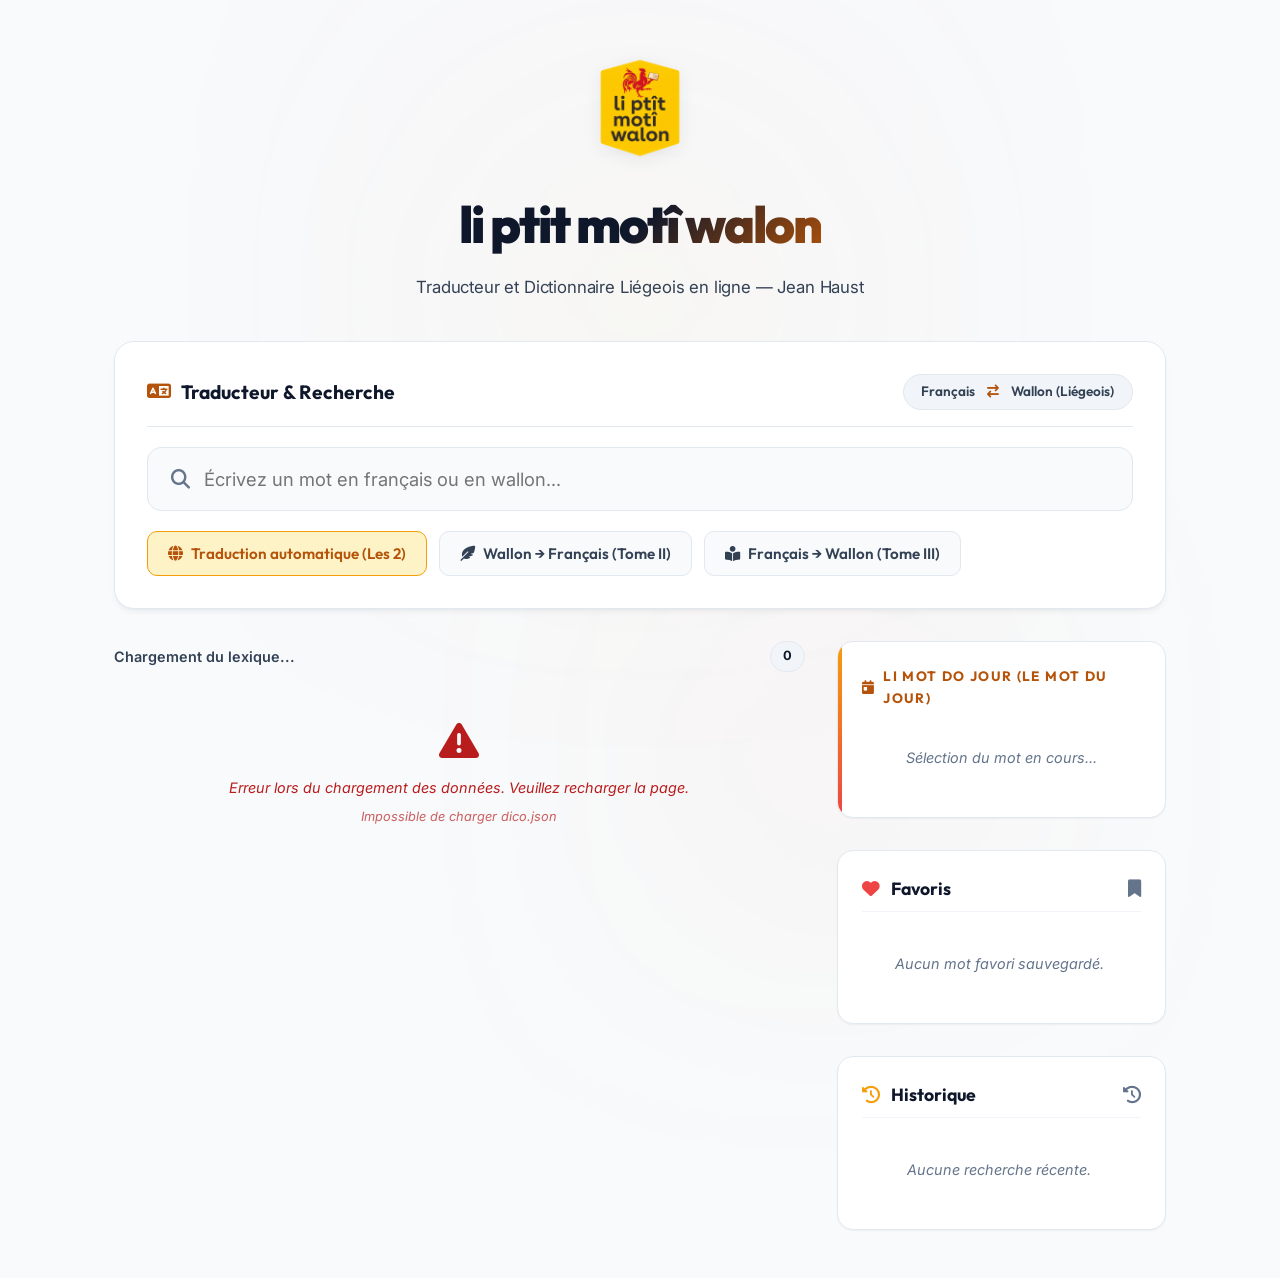
==== index.html @ 65e686a9 "Initial commit of li ptit motî walon" ====
<!DOCTYPE html>
<html lang="wa">
<head>
  <meta charset="UTF-8">
  <meta name="viewport" content="width=device-width, initial-scale=1.0">
  <title>li ptit motî walon - Dictionnaire Liégeois en ligne</title>
  
  <!-- SEO Meta Tags -->
  <meta name="description" content="Traducteur et dictionnaire Wallon-Français / Français-Wallon en ligne basé sur l'œuvre de Jean Haust. Recherchez instantanément en wallon ou en français.">
  <meta name="keywords" content="wallon, liegeois, moti, dictionnaire, jean haust, li ptit moti walon, belgique, wallonie, langue regionale, traducteur wallon">
  <meta name="author" content="Antigravity">
  
  <!-- OpenGraph Share Cards -->
  <meta property="og:title" content="li ptit motî walon - Traducteur & Dictionnaire en ligne">
  <meta property="og:description" content="Recherchez et traduisez instantanément du français au wallon liégeois et inversement. Basé sur les dictionnaires de Jean Haust.">
  <meta property="og:type" content="website">
  <meta property="og:url" content="https://li-ptit-moti.walon">
  
  <!-- Icons -->
  <link rel="stylesheet" href="https://cdnjs.cloudflare.com/ajax/libs/font-awesome/6.4.0/css/all.min.css">
  
  <!-- Main Stylesheet -->
  <link rel="stylesheet" href="index.css">
</head>
<body>

  <!-- Background Glowing Blobs (Wallon Colors: Yellow & Red) -->
  <div class="bg-glow"></div>
  <div class="bg-glow-gold"></div>

  <div class="app-container">
    <!-- Header with Wallon Crest -->
    <header>
      <div class="header-crest">
        <img src="logo.png" alt="logo li ptit motî walon" class="header-logo">
      </div>
      <h1 id="app-title">li ptit motî walon</h1>
      <p class="subtitle">Traducteur et Dictionnaire Liégeois en ligne — Jean Haust</p>
    </header>

    <!-- Controls Panel (Top-billed Translator Widget) -->
    <section class="controls-panel">
      <div class="translator-header">
        <div class="translator-title">
          <i class="fa-solid fa-language"></i> Traducteur & Recherche
        </div>
        <div class="translator-direction">
          <span>Français</span>
          <i class="fa-solid fa-arrow-right-arrow-left"></i>
          <span>Wallon (Liégeois)</span>
        </div>
      </div>

      <!-- Search Input -->
      <div class="search-bar-wrapper">
        <input type="text" id="search-box" class="search-input" placeholder="Écrivez un mot en français ou en wallon..." autocomplete="off">
        <i class="fa-solid fa-magnifying-glass search-icon"></i>
        <button id="clear-search" class="clear-search-btn" title="Effacer la recherche">
          <i class="fa-solid fa-xmark"></i>
        </button>
      </div>

      <!-- Filter Tabs -->
      <div class="filter-tabs">
        <button class="tab-btn active" data-filter="all" id="tab-all">
          <i class="fa-solid fa-globe"></i> Traduction automatique (Les 2)
        </button>
        <button class="tab-btn" data-filter="wallon-francais" id="tab-w2f">
          <i class="fa-solid fa-feather-pointed"></i> Wallon → Français (Tome II)
        </button>
        <button class="tab-btn" data-filter="francais-wallon" id="tab-f2w">
          <i class="fa-solid fa-book-open-reader"></i> Français → Wallon (Tome III)
        </button>
      </div>
    </section>

    <!-- Main Workspace (Grid layout) -->
    <main class="main-workspace">
      <!-- Results Section -->
      <section class="results-section">
        <div class="results-header">
          <span id="results-label">Chargement du lexique...</span>
          <span class="results-count" id="results-count">0</span>
        </div>
        
        <!-- List of Results -->
        <div class="results-list" id="results-list">
          <div class="empty-state" id="loading-spinner">
            <i class="fa-solid fa-circle-notch fa-spin" style="font-size: 2rem; color: var(--accent-gold); margin-bottom: 1rem;"></i>
            <p>Chargement des mots de Jean Haust...</p>
          </div>
        </div>
      </section>

      <!-- Sidebar Section -->
      <aside class="sidebar-section">
        <!-- Word of the Day Widget (Moved to the top of the sidebar) -->
        <section class="mot-du-jour" id="widget-mot-du-jour">
          <div class="widget-title">
            <i class="fa-solid fa-calendar-day"></i> Li mot do jour (Le mot du jour)
          </div>
          <div id="mot-du-jour-container">
            <div class="empty-state">Sélection du mot en cours...</div>
          </div>
        </section>

        <!-- Favorites Panel -->
        <div class="sidebar-block">
          <div class="sidebar-title">
            <span><i class="fa-solid fa-heart" style="color: var(--accent-red); margin-right: 0.5rem;"></i> Favoris</span>
            <i class="fa-solid fa-bookmark"></i>
          </div>
          <div class="sidebar-list" id="favorites-list">
            <div class="empty-state">Aucun mot favori sauvegardé.</div>
          </div>
        </div>

        <!-- Search History Panel -->
        <div class="sidebar-block">
          <div class="sidebar-title">
            <span><i class="fa-solid fa-clock-rotate-left" style="color: var(--accent-gold); margin-right: 0.5rem;"></i> Historique</span>
            <i class="fa-solid fa-history"></i>
          </div>
          <div class="sidebar-list" id="history-list">
            <div class="empty-state">Aucune recherche récente.</div>
          </div>
        </div>
      </aside>
    </main>
  </div>

  <!-- Detail Modal -->
  <div class="modal-overlay" id="detail-modal">
    <div class="modal-content">
      <div class="modal-header">
        <div class="modal-title-area">
          <h2 class="modal-word" id="modal-word">Mot</h2>
          <span class="badge" id="modal-badge">Tome</span>
        </div>
        <button class="close-modal-btn" id="close-modal" aria-label="Fermer">
          <i class="fa-solid fa-xmark"></i>
        </button>
      </div>
      <div class="modal-body">
        <div class="definition-text" id="modal-definition">
          Définition complète...
        </div>
      </div>
      <div class="modal-meta">
        <span class="meta-ref" id="modal-ref-tome">
          <i class="fa-solid fa-book-open"></i> Haust, Tome II
        </span>
        <span class="meta-ref" id="modal-ref-page">
          <i class="fa-solid fa-file-lines"></i> Page 12
        </span>
        <button id="modal-fav-btn" class="favorite-btn" title="Ajouter aux favoris">
          <i class="fa-solid fa-heart" style="font-size: 1.25rem;"></i>
        </button>
      </div>
    </div>
  </div>

  <!-- Application Logic -->
  <script src="app.js"></script>
</body>
</html>
---- index.css ----
/* li ptit motî walon - Luminous Modern Design Stylesheet */
@import url('https://fonts.googleapis.com/css2?family=Inter:wght@300;400;500;600;700&family=Outfit:wght@400;500;600;700;800&family=Playfair+Display:ital,wght@0,500;0,700;1,500;1,700&display=swap');

:root {
  /* Color Design Tokens (Clean Luminous Theme) */
  --bg-light: #f8fafc;        /* Slate-50 main bg */
  --bg-light-accent: #f1f5f9; /* Slate-100 secondary bg */
  
  --bg-card: #ffffff;         /* Pure white cards */
  --bg-card-hover: #fafafa;
  
  --border-card: #e2e8f0;     /* Slate-200 thin border */
  --border-card-hover: rgba(217, 119, 6, 0.35); /* Amber hover border */
  
  /* Text Colors */
  --text-primary: #0f172a;    /* Slate-900 */
  --text-secondary: #334155;  /* Slate-700 */
  --text-muted: #64748b;      /* Slate-500 */
  
  /* Accent Colors (Wallon Flag Inspired: Yellow/Amber & Red) */
  --accent-gold: #f59e0b;       /* Amber-500 */
  --accent-gold-text: #b45309;  /* Amber-700 for readable text */
  --accent-gold-bg: #fef3c7;    /* Amber-100 for badges */
  
  --accent-red: #ef4444;        /* Red-500 */
  --accent-red-text: #b91c1c;   /* Red-700 for readable text */
  --accent-red-bg: #fee2e2;     /* Red-100 for badges */
  
  /* Fonts */
  --font-title: 'Outfit', sans-serif;
  --font-body: 'Inter', sans-serif;
  --font-wallon: 'Playfair Display', Georgia, serif; /* Elegant serif for Wallon */
  
  /* Shadows & Glows */
  --shadow-sm: 0 1px 3px rgba(0, 0, 0, 0.02), 0 1px 2px rgba(0, 0, 0, 0.04);
  --shadow-normal: 0 4px 6px -1px rgba(15, 23, 42, 0.05), 0 2px 4px -2px rgba(15, 23, 42, 0.05);
  --shadow-lg: 0 20px 25px -5px rgba(15, 23, 42, 0.06), 0 8px 10px -6px rgba(15, 23, 42, 0.06);
  --glow-gold: 0 0 20px rgba(245, 158, 11, 0.12);
  --glow-red: 0 0 20px rgba(239, 68, 68, 0.08);
  
  /* Transitions */
  --transition-fast: 0.15s cubic-bezier(0.4, 0, 0.2, 1);
  --transition-normal: 0.25s cubic-bezier(0.4, 0, 0.2, 1);
}

/* Base Styles */
* {
  box-sizing: border-box;
  margin: 0;
  padding: 0;
}

body {
  font-family: var(--font-body);
  background-color: var(--bg-light);
  color: var(--text-primary);
  min-height: 100vh;
  overflow-x: hidden;
  line-height: 1.6;
}

/* Soft Warm Background Glows */
.bg-glow {
  position: fixed;
  top: -10%;
  left: 20%;
  width: 60vw;
  height: 60vw;
  background: radial-gradient(circle, rgba(245, 158, 11, 0.04) 0%, rgba(239, 68, 68, 0.01) 60%, transparent 100%);
  z-index: -1;
  pointer-events: none;
  filter: blur(80px);
}

.bg-glow-gold {
  position: fixed;
  bottom: -20%;
  right: 10%;
  width: 50vw;
  height: 50vw;
  background: radial-gradient(circle, rgba(239, 68, 68, 0.03) 0%, rgba(245, 158, 11, 0.01) 60%, transparent 100%);
  z-index: -1;
  pointer-events: none;
  filter: blur(80px);
}

/* App Container Layout */
.app-container {
  max-width: 1100px;
  margin: 0 auto;
  padding: 3rem 1.5rem;
}

/* Header Design */
header {
  text-align: center;
  margin-bottom: 2.5rem;
  display: flex;
  flex-direction: column;
  align-items: center;
  gap: 0.5rem;
  animation: fadeInDown 0.8s ease;
}

.header-crest {
  display: flex;
  align-items: center;
  justify-content: center;
  margin-bottom: 0.5rem;
  transition: transform var(--transition-normal);
}

.header-crest:hover {
  transform: rotate(3deg) scale(1.05);
}

.header-logo {
  height: 120px;
  width: auto;
  filter: drop-shadow(0 4px 8px rgba(15, 23, 42, 0.08));
}

h1 {
  font-family: var(--font-title);
  font-size: 3.2rem;
  font-weight: 850;
  letter-spacing: -0.04em;
  color: var(--text-primary);
  text-transform: lowercase;
  display: inline-block;
  background: linear-gradient(135deg, var(--text-primary) 50%, var(--accent-gold-text) 100%);
  -webkit-background-clip: text;
  -webkit-text-fill-color: transparent;
}

.subtitle {
  font-size: 1.05rem;
  color: var(--text-secondary);
  font-weight: 400;
  letter-spacing: -0.01em;
}

/* Controls Panel (Top-billed Translator Widget) */
.controls-panel {
  background-color: var(--bg-card);
  border: 1px solid var(--border-card);
  border-radius: 20px;
  padding: 2rem;
  margin-bottom: 2rem;
  box-shadow: var(--shadow-normal);
  display: flex;
  flex-direction: column;
  gap: 1.25rem;
  animation: fadeInUp 0.8s ease;
}

.translator-header {
  display: flex;
  justify-content: space-between;
  align-items: center;
  border-bottom: 1px solid var(--border-card);
  padding-bottom: 1rem;
  flex-wrap: wrap;
  gap: 0.75rem;
}

.translator-title {
  font-family: var(--font-title);
  font-size: 1.2rem;
  font-weight: 700;
  color: var(--text-primary);
  display: flex;
  align-items: center;
  gap: 0.6rem;
}

.translator-title i {
  color: var(--accent-gold-text);
}

.translator-direction {
  display: flex;
  align-items: center;
  gap: 0.75rem;
  background-color: var(--bg-light-accent);
  border: 1px solid var(--border-card);
  padding: 0.4rem 1.1rem;
  border-radius: 30px;
  font-size: 0.85rem;
  font-weight: 600;
  font-family: var(--font-title);
  color: var(--text-secondary);
}

.translator-direction i {
  color: var(--accent-gold-text);
}

/* Search Bar Wrapper */
.search-bar-wrapper {
  position: relative;
  display: flex;
  align-items: center;
}

.search-input {
  width: 100%;
  padding: 1.25rem 1.5rem 1.25rem 3.5rem;
  background-color: var(--bg-light);
  border: 1px solid var(--border-card);
  border-radius: 14px;
  color: var(--text-primary);
  font-size: 1.15rem;
  font-family: var(--font-body);
  outline: none;
  transition: all var(--transition-normal);
}

.search-input:focus {
  border-color: var(--accent-gold);
  background-color: #ffffff;
  box-shadow: var(--glow-gold);
}

.search-icon {
  position: absolute;
  left: 1.5rem;
  color: var(--text-muted);
  font-size: 1.2rem;
  pointer-events: none;
  transition: color var(--transition-fast);
}

.search-input:focus + .search-icon {
  color: var(--accent-gold-text);
}

.clear-search-btn {
  position: absolute;
  right: 1.5rem;
  background: none;
  border: none;
  color: var(--text-muted);
  cursor: pointer;
  font-size: 1.2rem;
  display: none;
}

.clear-search-btn:hover {
  color: var(--text-primary);
}

/* Tabs & Toggles */
.filter-tabs {
  display: flex;
  gap: 0.75rem;
  flex-wrap: wrap;
}

.tab-btn {
  background-color: var(--bg-light);
  border: 1px solid var(--border-card);
  padding: 0.75rem 1.25rem;
  border-radius: 10px;
  color: var(--text-secondary);
  font-family: var(--font-title);
  font-size: 0.95rem;
  font-weight: 600;
  cursor: pointer;
  display: flex;
  align-items: center;
  gap: 0.5rem;
  transition: all var(--transition-fast);
}

.tab-btn:hover {
  background-color: var(--bg-light-accent);
  color: var(--text-primary);
}

.tab-btn.active {
  background-color: var(--accent-gold-bg);
  border-color: var(--accent-gold);
  color: var(--accent-gold-text);
}

/* Word of the Day (Mot du Jour) */
.mot-du-jour {
  background-color: var(--bg-card);
  border: 1px solid var(--border-card);
  border-radius: 16px;
  padding: 1.5rem;
  margin-bottom: 0;
  position: relative;
  overflow: hidden;
  box-shadow: var(--shadow-sm);
  animation: fadeInUp 0.8s ease;
  transition: transform var(--transition-normal), border-color var(--transition-normal);
}

.mot-du-jour::before {
  content: '';
  position: absolute;
  top: 0;
  left: 0;
  width: 4px;
  height: 100%;
  background: linear-gradient(to bottom, var(--accent-gold), var(--accent-red));
}

.mot-du-jour:hover {
  transform: translateY(-2px);
  border-color: var(--accent-gold);
  box-shadow: var(--shadow-normal);
}

.widget-title {
  font-family: var(--font-title);
  font-size: 0.85rem;
  text-transform: uppercase;
  letter-spacing: 0.1em;
  color: var(--accent-gold-text);
  margin-bottom: 0.75rem;
  display: flex;
  align-items: center;
  gap: 0.5rem;
  font-weight: 700;
}

.mot-word {
  font-family: var(--font-wallon);
  font-size: 1.9rem;
  font-weight: 700;
  font-style: italic;
  color: var(--accent-gold-text);
  margin-bottom: 0.25rem;
  cursor: pointer;
  display: inline-block;
}

.mot-word:hover {
  text-decoration: underline;
}

.mot-definition {
  font-size: 0.95rem;
  color: var(--text-secondary);
  display: -webkit-box;
  -webkit-line-clamp: 2;
  -webkit-box-orient: vertical;
  overflow: hidden;
}

/* Split Main Interface Area */
.main-workspace {
  display: grid;
  grid-template-columns: 2.1fr 1fr;
  gap: 2rem;
  align-items: start;
}

/* Results Area */
.results-section {
  display: flex;
  flex-direction: column;
  gap: 1rem;
}

.results-header {
  font-size: 0.9rem;
  color: var(--text-secondary);
  margin-bottom: 0.5rem;
  display: flex;
  justify-content: space-between;
  align-items: center;
  font-weight: 600;
}

.results-count {
  background-color: var(--bg-light-accent);
  border: 1px solid var(--border-card);
  padding: 0.25rem 0.75rem;
  border-radius: 20px;
  font-size: 0.8rem;
  color: var(--text-primary);
  font-weight: 700;
}

.results-list {
  display: flex;
  flex-direction: column;
  gap: 0.85rem;
  min-height: 200px;
}

/* Card Styling */
.dico-card {
  background-color: var(--bg-card);
  border: 1px solid var(--border-card);
  border-radius: 14px;
  padding: 1.5rem;
  cursor: pointer;
  display: flex;
  flex-direction: column;
  gap: 0.75rem;
  box-shadow: var(--shadow-sm);
  transition: all var(--transition-fast);
  animation: fadeInUp 0.4s ease;
}

.dico-card:hover {
  border-color: var(--border-card-hover);
  transform: translateY(-2px);
  box-shadow: var(--shadow-normal);
}

.card-top {
  display: flex;
  justify-content: space-between;
  align-items: center;
}

.card-word {
  font-size: 1.45rem;
}

/* Badge System */
.badge {
  font-family: var(--font-title);
  font-size: 0.75rem;
  font-weight: 700;
  padding: 0.25rem 0.65rem;
  border-radius: 6px;
  text-transform: uppercase;
  letter-spacing: 0.05em;
}

.badge-w2f {
  background-color: var(--accent-gold-bg);
  color: var(--accent-gold-text);
  border: 1px solid rgba(245, 158, 11, 0.2);
}

.badge-f2w {
  background-color: var(--accent-red-bg);
  color: var(--accent-red-text);
  border: 1px solid rgba(239, 68, 68, 0.2);
}

.card-definition {
  font-size: 1rem;
  color: var(--text-secondary);
  display: -webkit-box;
  -webkit-line-clamp: 3;
  -webkit-box-orient: vertical;
  overflow: hidden;
  text-overflow: ellipsis;
}

.card-footer {
  font-size: 0.8rem;
  color: var(--text-muted);
  display: flex;
  justify-content: space-between;
  align-items: center;
  border-top: 1px solid rgba(0, 0, 0, 0.03);
  padding-top: 0.75rem;
  margin-top: 0.25rem;
}

.card-reference {
  display: flex;
  align-items: center;
  gap: 0.35rem;
}

.favorite-btn {
  background: none;
  border: none;
  color: var(--text-muted);
  cursor: pointer;
  font-size: 1rem;
  padding: 0.25rem;
  transition: color var(--transition-fast), transform var(--transition-fast);
}

.favorite-btn:hover {
  transform: scale(1.2);
}

.favorite-btn.active {
  color: var(--accent-red);
}

/* Typographic Separation between French and Wallon */
.wallon-text {
  font-family: var(--font-wallon);
  font-weight: 700;
  font-style: italic;
  color: var(--accent-gold-text);
}

.francais-text {
  font-family: var(--font-body);
  font-weight: 700;
  color: var(--text-primary);
}

/* Definition inner parts formatting */
.french-def-part {
  color: var(--text-secondary);
  font-weight: 400;
}

.wallon-examples-part {
  font-family: var(--font-wallon);
  font-style: italic;
  color: var(--accent-gold-text);
  font-size: 1.05rem;
}

.muted-parens {
  color: var(--text-muted);
  font-family: var(--font-body);
  font-style: normal;
  font-size: 0.9em;
}

/* Sub-entries blocks */
.sub-entry-block {
  display: block;
  margin-top: 0.75rem;
  border-top: 1px dashed var(--border-card);
  padding-top: 0.5rem;
}

.wallon-sub-title {
  color: var(--accent-gold-text);
  font-family: var(--font-wallon);
  font-size: 1.15rem;
  font-style: italic;
}

/* Chercher plus button (expand) */
.expand-results-btn {
  background: linear-gradient(135deg, var(--bg-card) 0%, var(--bg-light-accent) 100%);
  border: 1px solid var(--border-card);
  color: var(--accent-gold-text) !important;
  box-shadow: var(--shadow-sm);
}

.expand-results-btn:hover {
  border-color: var(--accent-gold);
  background: var(--accent-gold-bg);
  transform: translateY(-1px);
}

/* Sidebar Sections */
.sidebar-section {
  display: flex;
  flex-direction: column;
  gap: 2rem;
  position: sticky;
  top: 2rem;
}

.sidebar-block {
  background-color: var(--bg-card);
  border: 1px solid var(--border-card);
  border-radius: 16px;
  padding: 1.5rem;
  box-shadow: var(--shadow-sm);
}

.sidebar-title {
  font-family: var(--font-title);
  font-size: 1.1rem;
  font-weight: 700;
  color: var(--text-primary);
  margin-bottom: 1rem;
  display: flex;
  align-items: center;
  justify-content: space-between;
  border-bottom: 1px solid var(--bg-light-accent);
  padding-bottom: 0.5rem;
}

.sidebar-title i {
  color: var(--text-muted);
}

.sidebar-list {
  display: flex;
  flex-direction: column;
  gap: 0.65rem;
  max-height: 250px;
  overflow-y: auto;
  padding-right: 0.25rem;
}

.history-item {
  font-size: 0.9rem;
  color: var(--text-secondary);
  cursor: pointer;
  padding: 0.45rem 0.75rem;
  border-radius: 8px;
  background-color: var(--bg-light);
  border: 1px solid transparent;
  transition: all var(--transition-fast);
  display: flex;
  align-items: center;
  gap: 0.5rem;
}

.history-item:hover {
  background-color: var(--bg-light-accent);
  color: var(--text-primary);
  border-color: var(--border-card);
}

.bookmark-item {
  display: flex;
  justify-content: space-between;
  align-items: center;
  padding: 0.45rem 0.75rem;
  border-radius: 8px;
  background-color: var(--bg-light);
  border: 1px solid var(--border-card);
  transition: all var(--transition-fast);
}

.bookmark-item:hover {
  background-color: var(--bg-light-accent);
}

.bookmark-word {
  font-weight: 600;
  color: var(--text-primary);
  font-size: 0.9rem;
  cursor: pointer;
}

.bookmark-word:hover {
  color: var(--accent-gold-text);
}

.remove-bookmark-btn {
  background: none;
  border: none;
  color: var(--text-muted);
  cursor: pointer;
  font-size: 0.85rem;
  transition: color var(--transition-fast);
}

.remove-bookmark-btn:hover {
  color: var(--accent-red-text);
}

.empty-state {
  font-size: 0.9rem;
  color: var(--text-muted);
  text-align: center;
  padding: 1.5rem 0;
  font-style: italic;
}

/* Detail Modal Overlay */
.modal-overlay {
  position: fixed;
  top: 0;
  left: 0;
  width: 100%;
  height: 100%;
  background-color: rgba(15, 23, 42, 0.35); /* Soft slate overlay */
  backdrop-filter: blur(8px);
  z-index: 1000;
  display: flex;
  align-items: center;
  justify-content: center;
  opacity: 0;
  pointer-events: none;
  transition: opacity var(--transition-normal);
  padding: 1rem;
}

.modal-overlay.active {
  opacity: 1;
  pointer-events: auto;
}

.modal-content {
  background-color: var(--bg-card);
  border: 1px solid var(--border-card);
  border-radius: 20px;
  width: 100%;
  max-width: 600px;
  box-shadow: var(--shadow-lg);
  transform: scale(0.95) translateY(10px);
  transition: transform var(--transition-normal);
  overflow: hidden;
  max-height: 85vh;
  display: flex;
  flex-direction: column;
}

.modal-overlay.active .modal-content {
  transform: scale(1) translateY(0);
}

.modal-header {
  padding: 1.5rem 2rem;
  border-bottom: 1px solid var(--border-card);
  display: flex;
  justify-content: space-between;
  align-items: flex-start;
  background-color: var(--bg-light);
}

.modal-title-area {
  display: flex;
  flex-direction: column;
  gap: 0.35rem;
}

.modal-word {
  font-size: 2.2rem;
}

.close-modal-btn {
  background-color: var(--bg-card);
  border: 1px solid var(--border-card);
  color: var(--text-secondary);
  border-radius: 50%;
  width: 36px;
  height: 36px;
  display: flex;
  align-items: center;
  justify-content: center;
  cursor: pointer;
  transition: all var(--transition-fast);
}

.close-modal-btn:hover {
  background-color: var(--bg-light-accent);
  color: var(--text-primary);
}

.modal-body {
  padding: 2rem;
  overflow-y: auto;
  font-size: 1.05rem;
  line-height: 1.7;
  color: var(--text-primary);
}

.modal-body p {
  margin-bottom: 1rem;
}

/* Highlight parsed variables inside translation definitions */
.definition-text {
  background-color: var(--bg-light);
  border: 1px solid var(--border-card);
  border-radius: 12px;
  padding: 1.5rem;
  margin-bottom: 1.5rem;
  white-space: pre-wrap;
}

.modal-meta {
  display: flex;
  align-items: center;
  justify-content: space-between;
  border-top: 1px solid var(--border-card);
  padding: 1rem 2rem;
  background-color: var(--bg-light);
}

.meta-ref {
  font-size: 0.85rem;
  color: var(--text-secondary);
  display: flex;
  align-items: center;
  gap: 0.5rem;
  font-weight: 600;
}

/* Animations */
@keyframes fadeInUp {
  from {
    opacity: 0;
    transform: translateY(10px);
  }
  to {
    opacity: 1;
    transform: translateY(0);
  }
}

@keyframes fadeInDown {
  from {
    opacity: 0;
    transform: translateY(-10px);
  }
  to {
    opacity: 1;
    transform: translateY(0);
  }
}

/* Mobile Responsiveness Rules */
@media (max-width: 900px) {
  .main-workspace {
    grid-template-columns: 1fr;
    gap: 2.5rem;
  }
  
  .sidebar-section {
    position: static;
    display: grid;
    grid-template-columns: 1fr 1fr;
    gap: 1rem;
  }
}

@media (max-width: 600px) {
  .app-container {
    padding: 1.5rem 1rem;
  }
  
  h1 {
    font-size: 2.5rem;
  }
  
  .sidebar-section {
    grid-template-columns: 1fr;
  }
  
  .filter-tabs {
    justify-content: center;
  }
  
  .search-input {
    font-size: 1rem;
    padding: 1rem 1.2rem 1rem 2.8rem;
  }
  
  .search-icon {
    left: 1rem;
    font-size: 1rem;
  }
  
  .modal-content {
    max-height: 90vh;
  }
  
  .modal-body {
    padding: 1.25rem;
  }
  
  .modal-header {
    padding: 1.25rem;
  }
  
  .modal-meta {
    padding: 0.75rem 1.25rem;
    flex-direction: column;
    align-items: flex-start;
    gap: 0.75rem;
  }
}
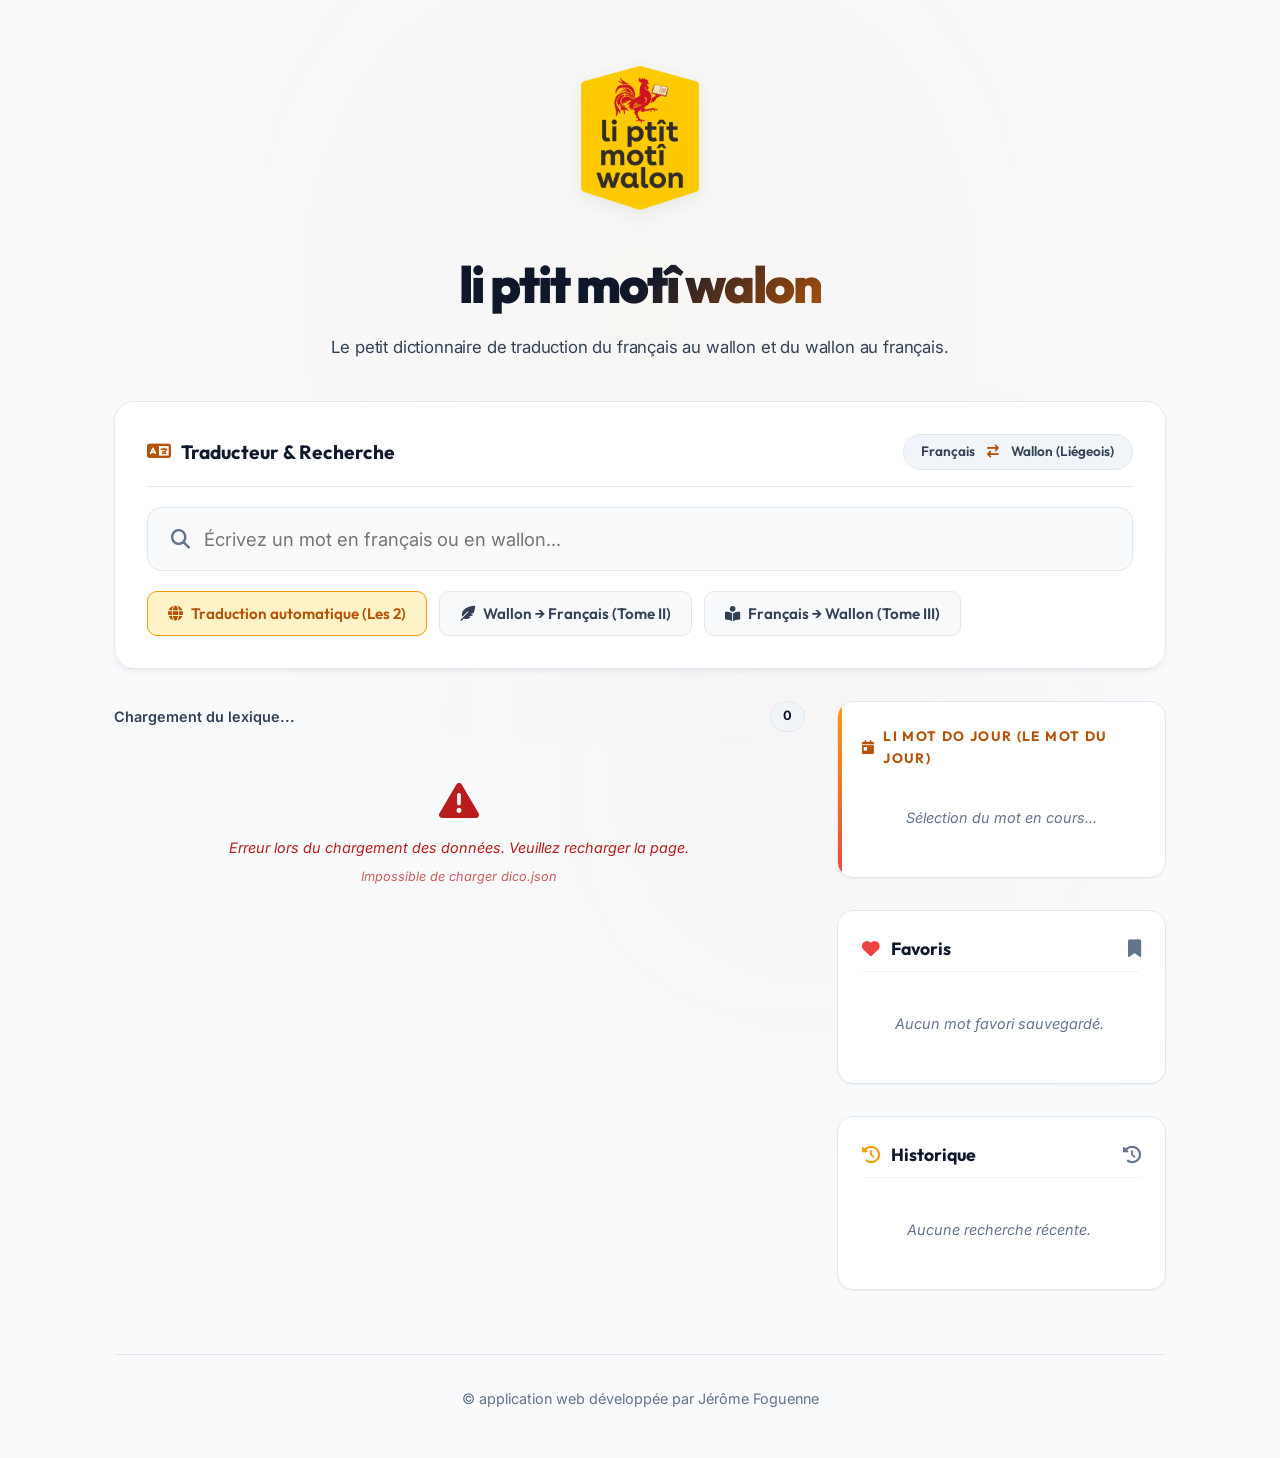
==== commit eea303c3: "feat: corrections diacritiques, recuperation A/A, interface sans doublons et chargement hors ligne" ====
--- a/index.html
+++ b/index.html
@@ -20,7 +20,7 @@
   <link rel="stylesheet" href="https://cdnjs.cloudflare.com/ajax/libs/font-awesome/6.4.0/css/all.min.css">
   
   <!-- Main Stylesheet -->
-  <link rel="stylesheet" href="index.css">
+  <link rel="stylesheet" href="index.css?v=2">
 </head>
 <body>
 
@@ -35,7 +35,7 @@
         <img src="logo.png" alt="logo li ptit motî walon" class="header-logo">
       </div>
       <h1 id="app-title">li ptit motî walon</h1>
-      <p class="subtitle">Traducteur et Dictionnaire Liégeois en ligne — Jean Haust</p>
+      <p class="subtitle">Le petit dictionnaire de traduction du français au wallon et du wallon au français.</p>
     </header>
 
     <!-- Controls Panel (Top-billed Translator Widget) -->
@@ -127,6 +127,11 @@
         </div>
       </aside>
     </main>
+    
+    <!-- Footer -->
+    <footer>
+      <p>© application web développée par Jérôme Foguenne</p>
+    </footer>
   </div>
 
   <!-- Detail Modal -->
@@ -161,6 +166,7 @@
   </div>
 
   <!-- Application Logic -->
-  <script src="app.js"></script>
+  <script src="dico.js"></script>
+  <script src="app.js?v=2"></script>
 </body>
 </html>
--- a/index.css
+++ b/index.css
@@ -115,7 +115,7 @@
 }
 
 .header-logo {
-  height: 120px;
+  height: 180px;
   width: auto;
   filter: drop-shadow(0 4px 8px rgba(15, 23, 42, 0.08));
 }
@@ -504,6 +504,29 @@
   font-family: var(--font-body);
   font-weight: 700;
   color: var(--text-primary);
+}
+
+/* Word Translation style (displayed next to the headword) */
+.word-translation {
+  font-weight: 700;
+}
+.word-translation.wallon-text {
+  font-family: var(--font-wallon);
+  font-style: italic;
+  color: var(--accent-gold-text);
+}
+.word-translation.francais-text {
+  font-family: var(--font-body);
+  color: var(--text-primary);
+}
+.dico-card .word-translation {
+  font-size: 1.45rem;
+}
+.modal-title-area .word-translation {
+  font-size: 2.2rem;
+}
+#widget-mot-du-jour .word-translation {
+  font-size: 1.9rem;
 }
 
 /* Definition inner parts formatting */
@@ -870,3 +893,14 @@
     gap: 0.75rem;
   }
 }
+
+/* Footer Styling */
+footer {
+  margin-top: 4rem;
+  padding-top: 2rem;
+  border-top: 1px solid var(--border-card);
+  text-align: center;
+  font-size: 0.9rem;
+  color: var(--text-muted);
+  font-family: var(--font-body);
+}
